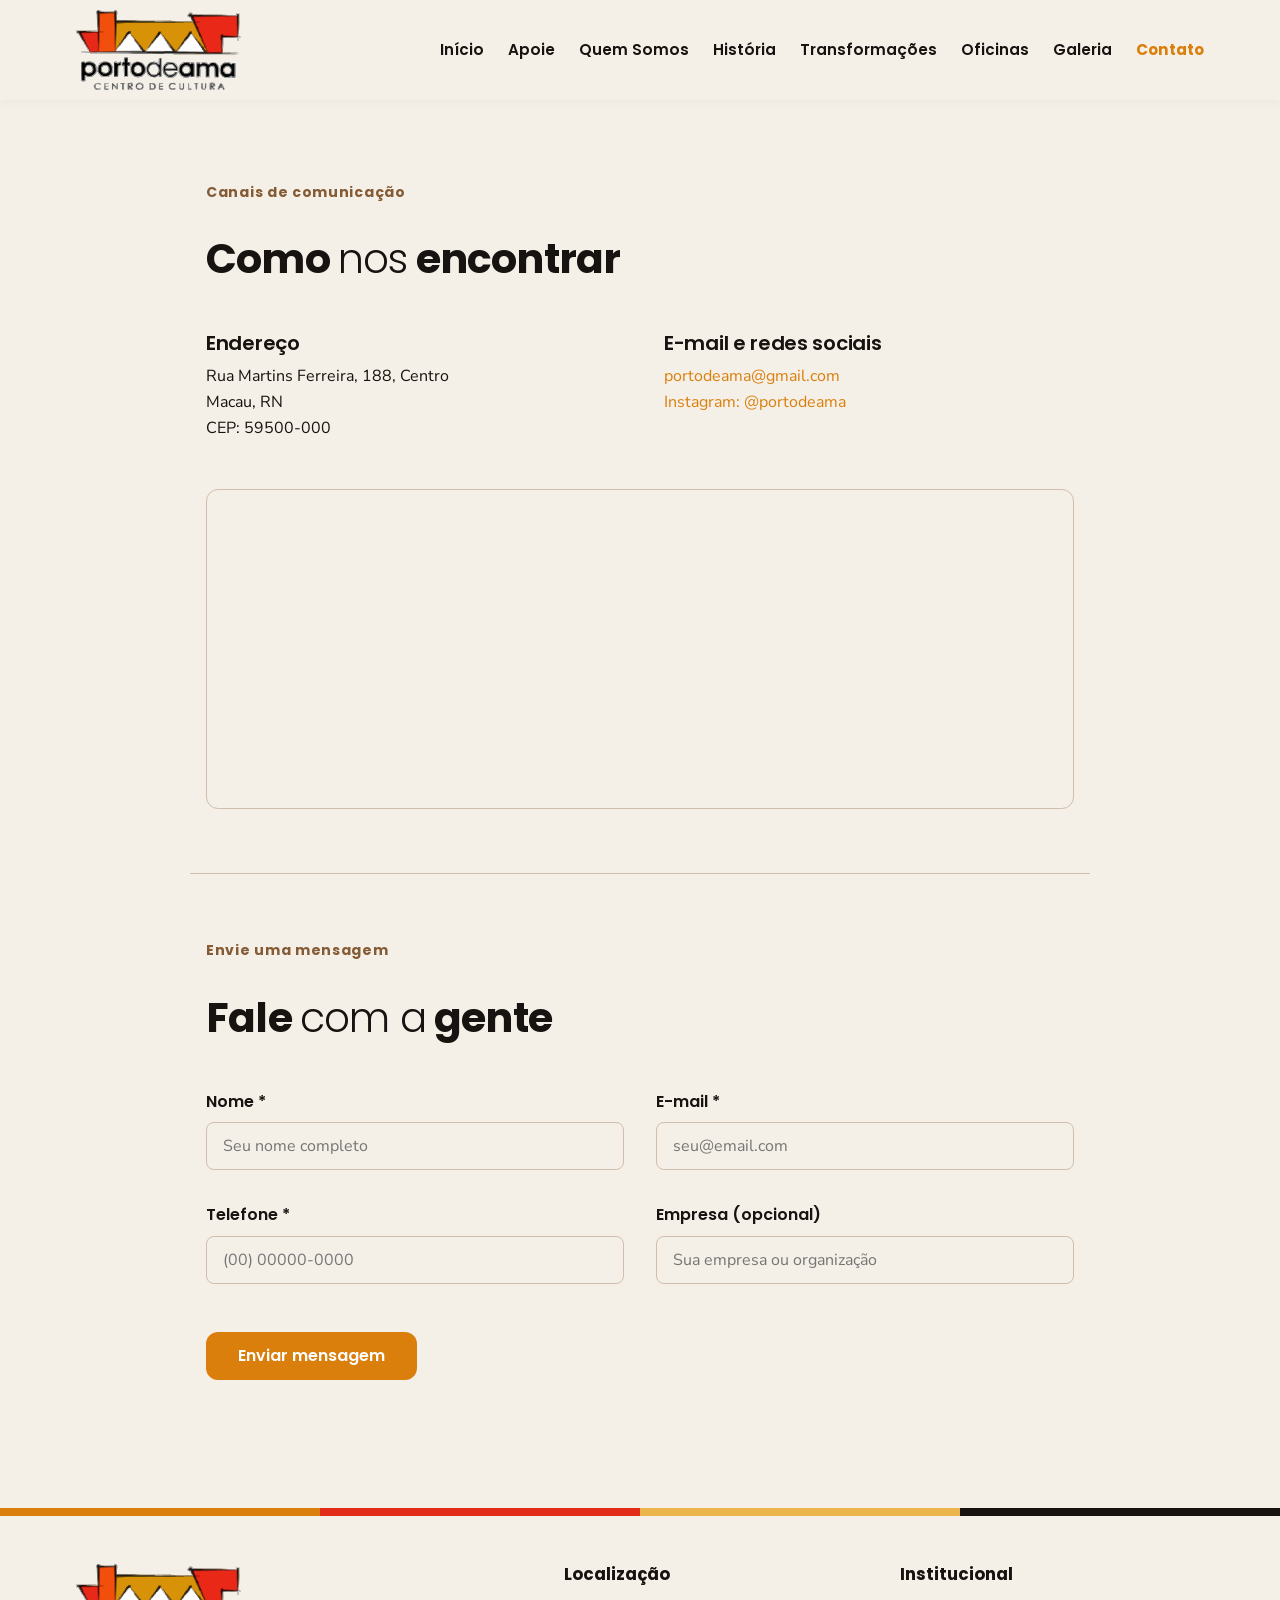
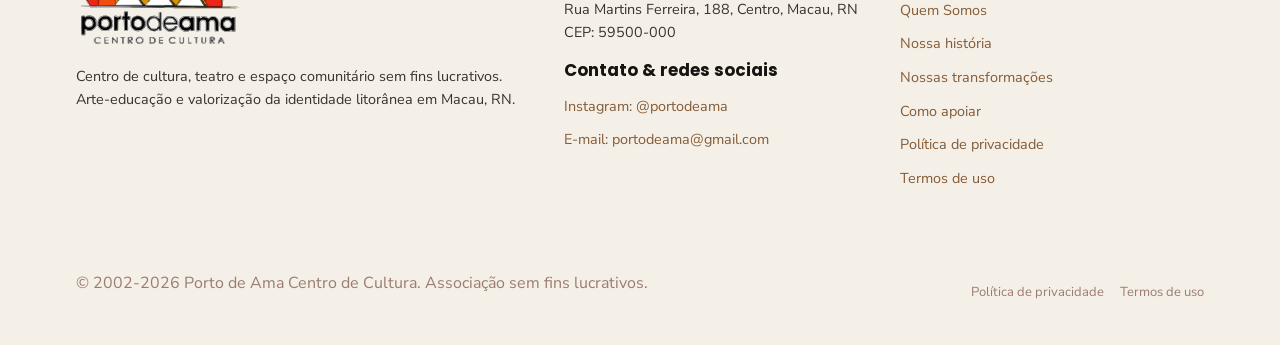
==== contato.html @ 48160ca3 "Auditoria e preparo para Vercel" ====
<!DOCTYPE html>
<html lang="pt-BR">
<head>
  <meta charset="UTF-8">
  <meta name="viewport" content="width=device-width, initial-scale=1.0">
  <meta name="description" content="Entre em contato com o Porto de Ama Centro de Cultura.">
  <title>Contato - Porto de Ama Centro de Cultura</title>
  <link rel="stylesheet" href="./design-tokens.css">
  <link rel="stylesheet" href="./style.css">
  <style>
    .form-grid {
      display: grid;
      grid-template-columns: 1fr;
      gap: var(--space-xl);
    }
    @media (min-width: 768px) {
      .form-grid {
        grid-template-columns: 1fr 1fr;
      }
    }
    .form-group {
      display: flex;
      flex-direction: column;
    }
    .form-label {
      font-family: 'Poppins', sans-serif;
      font-weight: 600;
      color: var(--tinta);
      margin-bottom: 0.5rem;
    }
    .form-input {
      font-family: 'Nunito Sans', sans-serif;
      font-size: 1rem;
      padding: 0.75rem 1rem;
      border: 1px solid var(--areia);
      border-radius: var(--radius-s, 8px);
      background-color: transparent;
      color: var(--tinta);
      outline: none;
      transition: border-color 0.2s;
    }
    .form-input:focus {
      border-color: var(--laranja);
    }
    .error-msg {
      color: #d32f2f;
      font-size: 0.875rem;
      margin-top: 0.25rem;
      display: none;
    }
    .form-input.is-invalid {
      border-color: #d32f2f;
    }
    .form-input.is-invalid + .error-msg {
      display: block;
    }
    .btn-primary {
      background-color: var(--laranja);
      color: #fff;
      font-family: 'Poppins', sans-serif;
      font-weight: 600;
      font-size: 1rem;
      padding: 1rem 2rem;
      border: none;
      border-radius: var(--radius-m, 12px);
      cursor: pointer;
      transition: opacity 0.2s;
      width: 100%;
    }
    @media (min-width: 768px) {
      .btn-primary {
        width: auto;
      }
    }
    .btn-primary:hover {
      opacity: 0.9;
    }
  </style>
</head>
<body>

  <!-- ========================================================================
       NAVEGACAO SUPERIOR
       ======================================================================== -->
  <header class="site-header" id="site-header">
    <div class="container header-container">
      
      <a href="./index.html" class="brand-logo" aria-label="Porto de Ama Centro de Cultura, página inicial">
        <img src="./assets/images/LogoPortoDeAma.svg" alt="Porto de Ama Centro de Cultura" class="brand-logo-img" id="header-logo-img">
      </a>

      <button class="nav-toggle" id="nav-toggle" aria-label="Abrir menu de navegação" aria-expanded="false" aria-controls="nav-menu">
        <span class="nav-toggle-bar"></span>
        <span class="nav-toggle-bar"></span>
        <span class="nav-toggle-bar"></span>
      </button>

      <nav aria-label="Menu principal">
        <ul class="nav-menu" id="nav-menu">
          <li><a href="./index.html" class="nav-link">Início</a></li>
          <li><a href="./index.html#apoie" class="nav-link">Apoie</a></li>
          <li><a href="./quem-somos.html" class="nav-link">Quem Somos</a></li>
          <li><a href="./historia.html" class="nav-link">História</a></li>
          <li><a href="./transformacoes.html" class="nav-link">Transformações</a></li>
          <li><a href="./oficinas.html" class="nav-link">Oficinas</a></li>
          <li><a href="./galeria.html" class="nav-link">Galeria</a></li>
          <li><a href="./contato.html" class="nav-link nav-link-highlight">Contato</a></li>
        </ul>
      </nav>

    </div>
  </header>

  <main id="conteudo-principal">

    <!-- ======================================================================
         INFORMAÇÕES DE CONTATO
         ====================================================================== -->
    <section class="section" style="padding-top: 5rem; padding-bottom: 2rem;">
      <div class="container" style="max-width: 900px;">
        <span class="eyebrow">Canais de comunicação</span>
        <h1 class="hero-title" style="margin-top: 0; margin-bottom: var(--space-2xl);">
          <span class="title-bold">Como</span> <span class="title-light">nos</span> <span class="title-bold">encontrar</span>
        </h1>
        
        <div style="display: grid; grid-template-columns: repeat(auto-fit, minmax(280px, 1fr)); gap: var(--space-2xl); margin-bottom: var(--space-2xl);">
          <div>
            <h2 style="font-family: 'Poppins', sans-serif; font-size: 1.25rem; font-weight: 600; color: var(--tinta); margin: 0 0 0.5rem 0;">Endereço</h2>
            <p style="margin: 0; color: var(--tinta); line-height: 1.6;">Rua Martins Ferreira, 188, Centro<br>Macau, RN<br>CEP: 59500-000</p>
          </div>
          <div>
            <h2 style="font-family: 'Poppins', sans-serif; font-size: 1.25rem; font-weight: 600; color: var(--tinta); margin: 0 0 0.5rem 0;">E-mail e redes sociais</h2>
            <p style="margin: 0; color: var(--tinta); line-height: 1.6;">
              <a href="mailto:portodeama@gmail.com" style="color: var(--laranja); text-decoration: none;">portodeama@gmail.com</a><br>
              <a href="https://instagram.com/portodeama" target="_blank" rel="noopener noreferrer" style="color: var(--laranja); text-decoration: none;">Instagram: @portodeama</a>
            </p>
          </div>
        </div>

        <div style="border-radius: 12px; overflow: hidden; border: 1px solid var(--areia); height: 320px;">
          <iframe 
            src="https://maps.google.com/maps?q=Rua%20Martins%20Ferreira,%20188,%20Centro,%20Macau,%20RN&t=&z=16&ie=UTF8&iwloc=&output=embed" 
            title="Localização do Porto de Ama Centro de Cultura no mapa"
            width="100%" 
            height="100%" 
            style="border:0;" 
            allowfullscreen="" 
            loading="lazy" 
            referrerpolicy="no-referrer-when-downgrade">
          </iframe>
        </div>
      </div>
    </section>

    <!-- ======================================================================
         FORMULÁRIO DE CONTATO
         ====================================================================== -->
    <section class="section" style="padding-top: 2rem; padding-bottom: 5rem;">
      <div class="container" style="max-width: 900px; border-top: 1px solid var(--areia); padding-top: var(--space-3xl);">
        <span class="eyebrow">Envie uma mensagem</span>
        <h2 class="hero-title" style="margin-top: 0; margin-bottom: var(--space-2xl);">
          <span class="title-bold">Fale</span> <span class="title-light">com a</span> <span class="title-bold">gente</span>
        </h2>
        
        <form id="contact-form" class="form-grid" novalidate>
          
          <!-- Honeypot field (anti-spam) -->
          <div style="display: none;" aria-hidden="true">
            <label for="honeypot">Deixe este campo em branco</label>
            <input type="text" id="honeypot" name="honeypot" tabindex="-1" autocomplete="off">
          </div>

          <div class="form-group">
            <label for="nome" class="form-label">Nome *</label>
            <input type="text" id="nome" name="nome" class="form-input" placeholder="Seu nome completo" required>
            <div class="error-msg">Preencha seu nome.</div>
          </div>

          <div class="form-group">
            <label for="email" class="form-label">E-mail *</label>
            <input type="email" id="email" name="email" class="form-input" placeholder="seu@email.com" required>
            <div class="error-msg">Informe um e-mail válido.</div>
          </div>

          <div class="form-group">
            <label for="telefone" class="form-label">Telefone *</label>
            <input type="tel" id="telefone" name="telefone" class="form-input" placeholder="(00) 00000-0000" required>
            <div class="error-msg">Informe seu telefone.</div>
          </div>

          <div class="form-group">
            <label for="empresa" class="form-label">Empresa (opcional)</label>
            <input type="text" id="empresa" name="empresa" class="form-input" placeholder="Sua empresa ou organização">
          </div>

          <div style="grid-column: 1 / -1; margin-top: var(--space-md);">
            <button type="submit" class="btn-primary">Enviar mensagem</button>
            <div id="success-msg" style="display: none; color: var(--laranja); font-weight: 600; margin-top: 1rem; font-family: 'Nunito Sans', sans-serif;">
              Sua mensagem foi validada com sucesso! (Envio simulado).
            </div>
          </div>
        </form>

      </div>
    </section>

  </main>

  <!-- ========================================================================
       RODAPE (Footer)
       ======================================================================== -->
  <footer class="site-footer" style="margin-top: var(--space-4xl);">
    
    <div class="palette-strip" aria-hidden="true">
      <div class="strip-color-1"></div>
      <div class="strip-color-2"></div>
      <div class="strip-color-3"></div>
      <div class="strip-color-4"></div>
    </div>

    <div class="container">
      <div class="footer-grid">
        
        <div class="footer-col">
          <a href="./index.html" class="brand-logo" aria-label="Porto de Ama Centro de Cultura">
            <img src="./assets/images/LogoPortoDeAma.svg" alt="Porto de Ama Centro de Cultura" class="brand-logo-img brand-logo-footer">
          </a>
          <p style="margin-top: 0.75rem;">
            Centro de cultura, teatro e espaço comunitário sem fins lucrativos. Arte-educação e valorização da identidade litorânea em Macau, RN.
          </p>
        </div>

        <div class="footer-col">
          <h3>Localização</h3>
          <address class="footer-address">
            <p>
              Rua Martins Ferreira, 188, Centro, Macau, RN<br>
              CEP: 59500-000
            </p>
          </address>
          <div style="margin-top: 1rem;">
            <h3>Contato & redes sociais</h3>
            <ul class="footer-nav-list">
              <li><a href="https://instagram.com/portodeama" target="_blank" rel="noopener noreferrer">Instagram: @portodeama</a></li>
              <li><a href="mailto:portodeama@gmail.com">E-mail: portodeama@gmail.com</a></li>
            </ul>
          </div>
        </div>

        <div class="footer-col">
          <h3>Institucional</h3>
          <ul class="footer-nav-list">
            <li><a href="./quem-somos.html">Quem Somos</a></li>
            <li><a href="./historia.html">Nossa história</a></li>
            <li><a href="./transformacoes.html">Nossas transformações</a></li>
            <li><a href="./apoie.html">Como apoiar</a></li>
            <li><a href="./politica-de-privacidade.html">Política de privacidade</a></li>
            <li><a href="./termos-de-uso.html">Termos de uso</a></li>
          </ul>
        </div>

      </div>

      <div class="footer-bottom">
        <p>
          &copy; 2002-2026 Porto de Ama Centro de Cultura. Associação sem fins lucrativos.
        </p>
        <div class="footer-legal-links">
          <a href="./politica-de-privacidade.html">Política de privacidade</a>
          <a href="./termos-de-uso.html">Termos de uso</a>
        </div>
      </div>
    </div>
  </footer>

  <script src="./main.js" defer></script>
  
  <!-- Script de Validação do Formulário -->
  <script>
    document.addEventListener('DOMContentLoaded', () => {
      const form = document.getElementById('contact-form');
      if (!form) return;

      form.addEventListener('submit', function(e) {
        e.preventDefault(); 

        let isValid = true;
        
        // Anti-spam Honeypot Check
        const honeypot = document.getElementById('honeypot');
        if (honeypot && honeypot.value !== '') {
          return; // Ignore silently
        }

        // Validação Nome
        const nomeInput = document.getElementById('nome');
        if (!nomeInput.value.trim()) {
          nomeInput.classList.add('is-invalid');
          isValid = false;
        } else {
          nomeInput.classList.remove('is-invalid');
        }

        // Validação E-mail 
        const emailInput = document.getElementById('email');
        const emailRegex = /^[^\s@]+@[^\s@]+\.[^\s@]+$/;
        if (!emailRegex.test(emailInput.value.trim())) {
          emailInput.classList.add('is-invalid');
          isValid = false;
        } else {
          emailInput.classList.remove('is-invalid');
        }

        // Validação Telefone
        const telefoneInput = document.getElementById('telefone');
        if (!telefoneInput.value.trim()) {
          telefoneInput.classList.add('is-invalid');
          isValid = false;
        } else {
          telefoneInput.classList.remove('is-invalid');
        }

        // Sucesso simulado
        const successMsg = document.getElementById('success-msg');
        if (isValid) {
          successMsg.style.display = 'block';
          // Limpa o formulário simulando o envio
          form.reset();
          setTimeout(() => {
            successMsg.style.display = 'none';
          }, 5000);
        } else {
          successMsg.style.display = 'none';
        }
      });

      // Remove estado de erro enquanto digita
      const inputs = document.querySelectorAll('.form-input');
      inputs.forEach(input => {
        input.addEventListener('input', () => {
          input.classList.remove('is-invalid');
        });
      });
    });
  </script>
</body>
</html>
---- design-tokens.css ----
/* ==========================================================================
   PORTO DE AMA CENTRO DE CULTURA, MACAU, RN
   DESIGN SYSTEM E DESIGN TOKENS (design-tokens.css)
   
   Contexto:
   Teatro e centro cultural sem fins lucrativos localizado em Macau, RN.
   O nome vem da origem indigena e historica da cidade: Macau deriva de
   "Amangao", que significa Porto de Ama, a deusa protetora dos navegadores.
   A identidade visual conecta as raizes do sal marinho, cristalizadores,
   sol, terra, ventos e lagoas litoraneas.
   ========================================================================== */

/* --------------------------------------------------------------------------
   1. IMPORTACAO DE FONTES (Google Fonts)
   Poppins: 300 (light), 400 (regular), 700 (bold)
   Nunito Sans: 400 (regular), 600 (semi-bold)
   -------------------------------------------------------------------------- */
@import url('https://fonts.googleapis.com/css2?family=Nunito+Sans:ital,opsz,wght@0,6..12,400;0,6..12,600;1,6..12,400;1,6..12,600&family=Poppins:wght@300;400;700&display=swap');

/* --------------------------------------------------------------------------
   2. DESIGN TOKENS (:root)
   -------------------------------------------------------------------------- */
:root {
  /* --- PALETA PRIMARIA ---
     Extraida da logo oficial. Cores de assinatura da instituicao,
     utilizadas com destaque e presenca. */
  --laranja: #DA7F0C;
  --vermelho: #E32B1A;
  --dourado: #ECB44C;
  --tinta: #171310;

  /* --- APOIO TERRA E SAL ---
     Extraida de fotos de salinas e cristalizadores de Macau.
     Utilizada prioritariamente em fundos, containers e superficies. */
  --terracota: #855B35;
  --rosa-salino: #9C7C70;
  --areia: #D2BEAC;
  --sal-branco: #F4EFE7;

  /* --- APOIO AGUA E CEU ---
     Extraida do cata-vento historico e das lagoas costeiras.
     Uso restrito a acentos pontuais (icones, detalhes no rodape, badges).
     Nunca deve ser utilizada em blocos grandes nem competir com o laranja. */
  --turquesa: #49B7D6;
  --azul-cata-vento: #06254B;
  --ceu: #8FBBE9;

  /* --- VARIAVEIS SEMANTICAS DE APLICACAO --- */
  --bg-body: var(--sal-branco);
  --bg-surface: var(--sal-branco);
  --bg-surface-alt: var(--areia);
  --text-main: var(--tinta);
  --text-muted: var(--rosa-salino);
  --border-subtle: var(--areia);
  --brand-cta: var(--laranja);
  --brand-cta-hover: var(--vermelho);
  --link-color: var(--terracota);
  --alert-color: var(--vermelho);

  /* --- TIPOGRAFIA --- */
  --font-heading: 'Poppins', sans-serif;
  --font-body: 'Nunito Sans', sans-serif;

  --fw-light: 300;
  --fw-regular: 400;
  --fw-semibold: 600;
  --fw-bold: 700;

  /* Escala tipografica mobile-first */
  --fs-h1: 2rem;       /* 32px no mobile */
  --fs-h2: 1.625rem;   /* 26px no mobile */
  --fs-h3: 1.375rem;   /* 22px no mobile */
  --fs-h4: 1.125rem;   /* 18px no mobile */
  --fs-body: 1rem;      /* 16px */
  --fs-small: 0.875rem; /* 14px */

  --lh-tight: 1.2;
  --lh-heading: 1.3;
  --lh-body: 1.6;

  /* --- ESPACAMENTO E ESTRUTURA --- */
  --space-2xs: 0.25rem;  /* 4px */
  --space-xs: 0.5rem;    /* 8px */
  --space-sm: 0.75rem;   /* 12px */
  --space-md: 1rem;      /* 16px */
  --space-lg: 1.5rem;    /* 24px */
  --space-xl: 2rem;      /* 32px */
  --space-2xl: 3rem;     /* 48px */
  --space-3xl: 4rem;     /* 64px */

  /* --- BORDAS E RAIOS --- */
  --radius-sm: 4px;
  --radius-button: 6px;  /* Padrao para botoes */
  --radius-card: 8px;    /* Padrao para cards */
  --border-width: 1px;

  /* --- TRANSIÇÕES --- */
  --transition-fast: 0.15s ease;
  --transition-normal: 0.25s ease;
}

/* Escala tipografica para telas medias e grandes (desktops e tablets) */
@media (min-width: 768px) {
  :root {
    --fs-h1: 2.75rem;  /* 44px */
    --fs-h2: 2.125rem; /* 34px */
    --fs-h3: 1.625rem; /* 26px */
    --fs-h4: 1.25rem;  /* 20px */
  }
}

/* --------------------------------------------------------------------------
   3. RESET BASICO E BOX-SIZING
   -------------------------------------------------------------------------- */
*,
*::before,
*::after {
  box-sizing: border-box;
  margin: 0;
  padding: 0;
}

/* --------------------------------------------------------------------------
   4. ESTILOS BASE (Mobile-First)
   -------------------------------------------------------------------------- */
html {
  font-size: 100%;
  scroll-behavior: smooth;
}

body {
  background-color: var(--bg-body);
  color: var(--text-main);
  font-family: var(--font-body);
  font-weight: var(--fw-regular);
  font-size: var(--fs-body);
  line-height: var(--lh-body);
  -webkit-font-smoothing: antialiased;
  -moz-osx-font-smoothing: grayscale;
}

/* --------------------------------------------------------------------------
   5. TITULOS E CABECALHOS (Poppins com pesos variaveis)
   Regra de identidade da marca:
   Palavras-chave recebem bold (700).
   Palavras conectivas (de, e, para, na, do) recebem light (300).
   -------------------------------------------------------------------------- */
h1, h2, h3, h4 {
  font-family: var(--font-heading);
  color: var(--text-main);
  line-height: var(--lh-heading);
  font-weight: var(--fw-bold);
  margin-bottom: var(--space-sm);
}

h1 {
  font-size: var(--fs-h1);
  letter-spacing: -0.02em;
}

h2 {
  font-size: var(--fs-h2);
  letter-spacing: -0.015em;
}

h3 {
  font-size: var(--fs-h3);
}

h4 {
  font-size: var(--fs-h4);
}

/* Utilitarios para a regra de peso variavel nos titulos */
.title-light,
.font-light,
h1 .light,
h2 .light,
h3 .light,
h4 .light {
  font-weight: var(--fw-light);
}

.title-bold,
.font-bold,
h1 .bold,
h2 .bold,
h3 .bold,
h4 .bold {
  font-weight: var(--fw-bold);
}

.title-regular,
.font-regular {
  font-weight: var(--fw-regular);
}

/* --------------------------------------------------------------------------
   6. CORPO DE TEXTO, PARAGRAFOS E LISTAS (Nunito Sans)
   -------------------------------------------------------------------------- */
p {
  margin-bottom: var(--space-md);
  font-size: var(--fs-body);
}

p:last-child {
  margin-bottom: 0;
}

strong, b {
  font-weight: var(--fw-semibold);
}

ul, ol {
  margin-bottom: var(--space-md);
  padding-left: var(--space-lg);
}

li {
  margin-bottom: var(--space-xs);
}

/* --------------------------------------------------------------------------
   7. LINKS NO CORPO DO TEXTO
   Cor terracota com sublinhado ativo apenas no estado de hover.
   -------------------------------------------------------------------------- */
a {
  color: var(--link-color);
  text-decoration: none;
  transition: color var(--transition-fast), text-decoration var(--transition-fast);
}

a:hover,
a:focus-visible {
  text-decoration: underline;
}

/* --------------------------------------------------------------------------
   8. BOTOES BASE E VARIANTES
   -------------------------------------------------------------------------- */
button,
.btn {
  display: inline-flex;
  align-items: center;
  justify-content: center;
  font-family: var(--font-heading);
  font-size: var(--fs-small);
  font-weight: var(--fw-bold);
  line-height: 1;
  padding: 0.75rem 1.375rem;
  border: 1px solid transparent;
  border-radius: var(--radius-button);
  cursor: pointer;
  text-decoration: none;
  text-align: center;
  transition: background-color var(--transition-normal), border-color var(--transition-normal), color var(--transition-normal);
}

/* Botao Primario:
   Fundo laranja, texto sal-branco, radius 6px, sem sombra.
   No hover, escurece suavemente para a cor vermelha. */
.btn-primary,
button:not([class*="btn-"]) {
  background-color: var(--brand-cta);
  color: var(--sal-branco);
  border-color: var(--brand-cta);
  box-shadow: none;
}

.btn-primary:hover,
.btn-primary:focus-visible,
button:not([class*="btn-"]):hover,
button:not([class*="btn-"]):focus-visible {
  background-color: var(--brand-cta-hover);
  border-color: var(--brand-cta-hover);
  color: var(--sal-branco);
  text-decoration: none;
}

/* Botao Secundario ou Outline:
   Borda 1px terracota, texto terracota, fundo transparente. */
.btn-secondary,
.btn-outline {
  background-color: transparent;
  color: var(--terracota);
  border: var(--border-width) solid var(--terracota);
  box-shadow: none;
}

.btn-secondary:hover,
.btn-secondary:focus-visible,
.btn-outline:hover,
.btn-outline:focus-visible {
  background-color: var(--terracota);
  color: var(--sal-branco);
  text-decoration: none;
}

/* --------------------------------------------------------------------------
   9. CARDS
   Fundo sal-branco, borda 1px areia, radius 8px, flat design sem sombra pesada.
   -------------------------------------------------------------------------- */
.card {
  background-color: var(--bg-surface);
  border: var(--border-width) solid var(--border-subtle);
  border-radius: var(--radius-card);
  padding: var(--space-lg);
  box-shadow: none;
}

/* --------------------------------------------------------------------------
   10. DIVISORES DE SECAO
   Linha de 1px com a cor areia.
   -------------------------------------------------------------------------- */
hr,
.divider,
.section-divider {
  border: none;
  border-top: var(--border-width) solid var(--border-subtle);
  margin: var(--space-xl) 0;
  width: 100%;
}

/* --------------------------------------------------------------------------
   11. ELEMENTOS DE ACENTO PONTUAL (Agua e Ceu)
   Importante: aplicados exclusivamente em detalhes reduzidos como icones,
   pontos focais e detalhes de rodape, sem competir com a cor laranja.
   -------------------------------------------------------------------------- */
.accent-turquesa {
  color: var(--turquesa);
}

.accent-azul {
  color: var(--azul-cata-vento);
}

.accent-ceu {
  color: var(--ceu);
}
---- style.css ----
@import url('./design-tokens.css');

/* ==========================================================================
   ESTILOS GERAIS E LAYOUT DO SITE
   Porto de Ama Centro de Cultura
   Regra: Sem travessoes no texto, sentence case nos titulos, mobile-first.
   ========================================================================== */

/* --------------------------------------------------------------------------
   UTILITARIOS E COMPONENTES GLOBAIS
   -------------------------------------------------------------------------- */
.container {
  width: 100%;
  max-width: 1160px;
  margin-left: auto;
  margin-right: auto;
  padding-left: var(--space-md);
  padding-right: var(--space-md);
}

.section {
  padding-top: var(--space-2xl);
  padding-bottom: var(--space-2xl);
}

.section-alt {
  background-color: var(--areia);
}

.eyebrow {
  display: inline-block;
  font-family: var(--font-heading);
  font-size: var(--fs-small);
  font-weight: var(--fw-bold);
  color: var(--terracota);
  letter-spacing: 0.05em;
  margin-bottom: var(--space-xl);
}

/* Indicadores visuais para itens pendentes */
.pending-tag {
  display: inline-flex;
  align-items: center;
  background-color: var(--areia);
  color: var(--tinta);
  padding: 0.2rem 0.55rem;
  border-radius: var(--radius-sm);
  font-size: 0.8125rem;
  font-weight: var(--fw-semibold);
  font-family: var(--font-body);
  border: 1px dashed var(--terracota);
}

.pending-box {
  display: block;
  background-color: var(--areia);
  color: var(--tinta);
  padding: var(--space-sm) var(--space-md);
  border-radius: var(--radius-sm);
  font-size: 0.875rem;
  font-weight: var(--fw-semibold);
  border: 1px dashed var(--terracota);
  margin-top: var(--space-md);
}

.pending-card {
  background-color: var(--sal-branco);
  border: 2px dashed var(--areia);
  border-radius: var(--radius-card);
  padding: var(--space-xl);
  text-align: center;
  color: var(--terracota);
}

.pending-card strong {
  display: block;
  font-size: 1.05rem;
  color: var(--tinta);
  margin-bottom: var(--space-xs);
}

.pending-card p {
  color: var(--rosa-salino);
  font-size: var(--fs-small);
  margin-bottom: 0;
}

/* --------------------------------------------------------------------------
   ANIMACAO DE ABERTURA (Intro Overlay)
   -------------------------------------------------------------------------- */
body.is-intro-active {
  overflow: hidden;
}

.intro-overlay {
  position: fixed;
  top: 0;
  left: 0;
  width: 100vw;
  height: 100vh;
  z-index: 9999;
  background-color: var(--sal-branco);
  display: flex;
  align-items: center;
  justify-content: center;
  transition: background-color 0.6s cubic-bezier(0.2, 0.9, 0.3, 1), opacity 0.6s ease;
  will-change: background-color, opacity;
}

.intro-overlay.is-completing {
  background-color: transparent;
  pointer-events: none;
}

.intro-media-box {
  position: relative;
  width: 100%;
  max-width: 900px;
  height: 500px;
  display: flex;
  align-items: center;
  justify-content: center;
}

.intro-video {
  width: 100%;
  height: 100%;
  object-fit: contain;
  display: block;
  mix-blend-mode: multiply; /* Faz o branco do vídeo ficar transparente, casando perfeitamente com o fundo sal-branco */
  transition: opacity 0.3s ease;
}

.intro-moving-logo {
  position: absolute;
  top: 50%;
  left: 50%;
  transform: translate(-50%, -50%);
  transform-origin: center center;
  height: 180px;
  width: auto;
  max-width: 380px;
  object-fit: contain;
  opacity: 0;
  pointer-events: none;
  transition: transform 0.72s cubic-bezier(0.16, 1, 0.3, 1), opacity 0.3s ease;
}

.intro-skip-btn {
  position: absolute;
  bottom: var(--space-xl);
  right: var(--space-xl);
  background-color: rgba(244, 239, 231, 0.92);
  color: var(--terracota);
  border: 1px solid var(--areia);
  font-family: var(--font-heading);
  font-size: 0.8125rem;
  font-weight: var(--fw-semibold);
  padding: 0.5rem 1.1rem;
  border-radius: 20px;
  cursor: pointer;
  transition: background-color var(--transition-fast), color var(--transition-fast), border-color var(--transition-fast);
  z-index: 10;
}

.intro-skip-btn:hover {
  background-color: var(--sal-branco);
  color: var(--laranja);
  border-color: var(--laranja);
}

.header-logo-hidden {
  opacity: 0 !important;
}

@media (max-width: 767px) {
  .intro-media-box {
    max-width: 95vw;
    height: 320px;
  }

  .intro-moving-logo {
    height: 110px;
    max-width: 240px;
  }

  .intro-skip-btn {
    bottom: var(--space-md);
    right: var(--space-md);
    font-size: 0.75rem;
    padding: 0.4rem 0.8rem;
  }
}

/* --------------------------------------------------------------------------
   CABECALHO E NAVEGACAO (Sticky)
   -------------------------------------------------------------------------- */
.site-header {
  position: sticky;
  top: 0;
  z-index: 100;
  background-color: var(--sal-branco);
  box-shadow: 0 2px 10px rgba(23, 19, 16, 0.04);
}

.header-container {
  display: flex;
  align-items: center;
  justify-content: space-between;
  min-height: 5.5rem;
  padding-top: 0.6rem;
  padding-bottom: 0.6rem;
}

/* Wordmark Logo e Imagem da Marca */
.brand-logo {
  display: inline-flex;
  align-items: center;
  text-decoration: none;
  color: var(--tinta);
  font-family: var(--font-heading);
  font-size: 1.45rem;
  line-height: 1.1;
  letter-spacing: -0.02em;
  transition: opacity var(--transition-fast);
}

.brand-logo:hover {
  text-decoration: none;
  opacity: 0.85;
}

.brand-logo-img {
  height: 66px;
  width: auto;
  max-width: 260px;
  object-fit: contain;
  display: block;
  transition: transform var(--transition-fast);
}

.brand-logo-footer {
  height: 88px;
  width: auto;
  max-width: 320px;
}

.brand-logo .word-bold {
  font-weight: var(--fw-bold);
  color: var(--laranja);
}

.brand-logo .word-light {
  font-weight: var(--fw-light);
  color: var(--tinta);
  font-size: 1.25rem;
  padding: 0 0.15rem;
}

/* Menu de navegacao */
.nav-toggle {
  display: flex;
  flex-direction: column;
  justify-content: space-around;
  width: 2.25rem;
  height: 2.25rem;
  background-color: transparent !important;
  -webkit-appearance: none;
  appearance: none;
  border: none;
  cursor: pointer;
  padding: 0.25rem;
  border-radius: var(--radius-sm);
}

.nav-toggle:focus-visible {
  outline: 2px solid var(--laranja);
}

.nav-toggle-bar {
  width: 100%;
  height: 2px;
  background-color: var(--tinta);
  transition: transform var(--transition-fast), opacity var(--transition-fast);
}

.nav-toggle[aria-expanded="true"] .nav-toggle-bar:nth-child(1) {
  transform: translateY(9px) rotate(45deg);
}
.nav-toggle[aria-expanded="true"] .nav-toggle-bar:nth-child(2) {
  opacity: 0;
}
.nav-toggle[aria-expanded="true"] .nav-toggle-bar:nth-child(3) {
  transform: translateY(-9px) rotate(-45deg);
}

.nav-menu {
  display: none;
  list-style: none;
  padding: 0;
  margin: 0;
}

/* Menu Mobile Aberto */
.nav-menu.is-active {
  display: flex;
  flex-direction: column;
  position: absolute;
  top: 100%;
  left: 0;
  right: 0;
  background-color: var(--sal-branco);
  border-bottom: var(--border-width) solid var(--areia);
  padding: var(--space-md) var(--space-lg);
  box-shadow: 0 10px 20px rgba(23, 19, 16, 0.08);
}

.nav-menu li {
  margin: 0;
  border-bottom: 1px solid rgba(210, 190, 172, 0.3);
}

.nav-menu li:last-child {
  border-bottom: none;
}

.nav-link {
  display: block;
  padding: 0.75rem 0;
  font-family: var(--font-heading);
  font-weight: var(--fw-semibold);
  font-size: 0.95rem;
  color: var(--tinta);
  text-decoration: none;
  transition: color var(--transition-fast);
}

.nav-link:hover,
.nav-link:focus-visible {
  color: var(--terracota);
  text-decoration: none;
}

/* Destaque no item Apoie */
.nav-link-highlight {
  color: var(--laranja) !important;
  font-weight: var(--fw-bold);
}

.nav-link-highlight:hover,
.nav-link-highlight:focus-visible {
  color: var(--vermelho) !important;
}

/* --------------------------------------------------------------------------
   SECAO 1: HERO
   -------------------------------------------------------------------------- */
.hero-section {
  position: relative;
  background-color: var(--sal-branco);
  z-index: 50; /* Permite que o canvas sangre por cima da próxima seção */
}

.hero-sticky-container {
  position: relative;
  display: flex;
  align-items: center;
  /* Altura fluida no mobile para evitar cortes */
  padding-top: 5rem;
  padding-bottom: var(--space-2xl);
}

.hero-grid {
  display: flex;
  flex-direction: column;
  align-items: center;
  gap: var(--space-xl);
  width: 100%;
}

.hero-content {
  position: relative;
  z-index: 10;
  width: 100%;
  max-width: 720px;
}

.hero-title {
  margin-top: 0;
  font-size: clamp(2rem, 3.2vw, 3.05rem);
  line-height: 1.15;
  letter-spacing: -0.02em;
  margin-bottom: var(--space-2xl);
  color: var(--tinta);
}

.hero-text {
  margin-top: 0;
  font-size: 1.125rem;
  line-height: var(--lh-body);
  color: var(--tinta);
  opacity: 0.92;
  margin-bottom: var(--space-2xl);
  max-width: 580px;
}

.hero-cta-group {
  display: flex;
  flex-wrap: wrap;
  align-items: center;
  gap: var(--space-md);
}

/* Canvas de animação na coluna direita do hero */
.hero-canvas-wrapper {
  width: 100%;
  height: 100%;
  display: flex;
  align-items: center;
  justify-content: center;
  position: relative;
  min-height: 460px;
  overflow: visible;
}

#hero-animation-canvas {
  position: absolute;
  top: -30vh;
  left: -25vw;
  width: 150vw;
  height: calc(100% + 60vh);
  display: block;
  pointer-events: none;
  background-color: transparent !important;
}

@media (max-width: 767px) {
  .hero-container {
    padding-right: 0;
  }

  .hero-grid {
    display: flex;
    flex-direction: column;
    gap: var(--space-lg);
  }

  .hero-content {
    padding-right: var(--space-md);
  }
}

.history-image {
  width: 100%;
  height: auto;
  border-radius: var(--radius-card);
  object-fit: cover;
  box-shadow: 0 4px 20px rgba(0, 0, 0, 0.08); /* Sombra suave para destacar a foto */
  max-height: 400px; /* Limita a altura em telas grandes para não desbalancear o texto */
}

.history-image-slider {
  position: relative;
  width: 100%;
  aspect-ratio: 4 / 3;
  border-radius: var(--radius-card);
  box-shadow: 0 4px 20px rgba(0, 0, 0, 0.08);
  overflow: hidden;
  max-height: 400px;
}

.history-image-slider img {
  position: absolute;
  top: 0;
  left: 0;
  width: 100%;
  height: 100%;
  object-fit: cover;
}

.history-image-slider .slide-2 {
  opacity: 0;
  animation: fadePulse 10s infinite ease-in-out;
}

@keyframes fadePulse {
  0%, 40% { opacity: 0; }
  50%, 90% { opacity: 1; }
  100% { opacity: 0; }
}

/* --------------------------------------------------------------------------
   SECAO 2: BANNER DE DOACAO (Prioridade 1)
   -------------------------------------------------------------------------- */
.donation-banner-section {
  padding-top: var(--space-lg);
  padding-bottom: var(--space-lg);
  background-color: var(--sal-branco);
}

.donation-card {
  background-color: var(--sal-branco);
  border: 2px solid var(--laranja);
  border-radius: var(--radius-card);
  padding: var(--space-lg);
  position: relative;
  box-shadow: 0 4px 16px rgba(218, 127, 12, 0.08);
}

.donation-badge {
  display: inline-block;
  background-color: var(--laranja);
  color: var(--sal-branco);
  font-family: var(--font-heading);
  font-size: 0.75rem;
  font-weight: var(--fw-bold);
  text-transform: uppercase;
  letter-spacing: 0.06em;
  padding: 0.25rem 0.65rem;
  border-radius: var(--radius-sm);
  margin-bottom: var(--space-sm);
}

.donation-grid {
  display: flex;
  flex-direction: column;
  gap: var(--space-md);
}

.donation-text-block h2 {
  font-size: var(--fs-h3);
  margin-bottom: var(--space-xs);
}

.donation-text-block p {
  color: var(--tinta);
  font-size: 1rem;
  margin-bottom: 0;
  max-width: 720px;
}

.donation-action {
  align-self: flex-start;
}

/* --------------------------------------------------------------------------
   SECAO 2.5: IMPACTO (Números Grandes)
   -------------------------------------------------------------------------- */
.impact-section {
  padding-top: var(--space-2xl);
  padding-bottom: var(--space-2xl);
}

.impact-grid {
  display: grid;
  grid-template-columns: repeat(3, 1fr);
  gap: var(--space-lg);
  text-align: center;
}

@media (max-width: 576px) {
  .impact-grid {
    grid-template-columns: 1fr;
    gap: var(--space-xl);
  }
}

.impact-item {
  display: flex;
  flex-direction: column;
  align-items: center;
  justify-content: flex-start; /* Alinha os itens pelo topo, mantendo os números na mesma linha */
}

.impact-number {
  font-family: var(--font-heading);
  font-size: clamp(3rem, 6vw, 4.5rem); /* Reduzido o tamanho da fonte */
  font-weight: var(--fw-bold);
  color: var(--laranja);
  line-height: 1;
  margin-bottom: var(--space-sm);
  display: flex;
  align-items: center;
}

.impact-label {
  font-family: var(--font-body);
  font-size: var(--fs-h4);
  color: var(--tinta);
  margin: 0;
  max-width: 250px;
}

/* --------------------------------------------------------------------------
   SECAO 3: NUMEROS E SELOS
   -------------------------------------------------------------------------- */
.stats-section {
  background-color: var(--sal-branco);
}

.stats-header {
  text-align: center;
  max-width: 640px;
  margin: 0 auto var(--space-xl) auto;
}

.stats-grid {
  display: grid;
  grid-template-columns: 1fr;
  gap: var(--space-md);
}

.stat-card {
  background-color: var(--sal-branco);
  border: var(--border-width) solid var(--areia);
  border-radius: var(--radius-card);
  padding: var(--space-lg);
  display: flex;
  flex-direction: column;
  justify-content: flex-start;
  transition: transform var(--transition-fast), border-color var(--transition-fast);
}

.seal-card-horizontal {
  flex-direction: row;
  align-items: center;
  gap: var(--space-md);
}

.seal-card-horizontal .seal-badge {
  margin-bottom: 0; /* Remove a margem bottom para o alinhamento horizontal */
  flex-shrink: 0;
}

.seal-card-horizontal .seal-card-content {
  display: flex;
  flex-direction: column;
}

.stat-card:hover {
  border-color: var(--terracota);
  transform: translateY(-2px);
}

.stat-figure {
  font-family: var(--font-heading);
  font-size: 2.25rem;
  font-weight: var(--fw-bold);
  color: var(--laranja);
  line-height: 1.1;
  margin-bottom: var(--space-xs);
}

.stat-label {
  font-family: var(--font-heading);
  font-size: 1.05rem;
  font-weight: var(--fw-bold);
  color: var(--tinta);
  margin-bottom: var(--space-xs);
}

.stat-desc {
  font-size: 0.9rem;
  color: var(--rosa-salino);
  margin-bottom: 0;
}

.seal-badge {
  display: inline-flex;
  align-items: center;
  gap: 0.5rem;
  color: var(--terracota);
  margin-bottom: var(--space-sm);
}

.seal-badge svg {
  width: 1.75rem;
  height: 1.75rem;
  fill: currentColor;
}

.seal-img-wrapper {
  width: 5.5rem;
  height: 5.5rem;
  background-color: transparent; /* Fundo removido a pedido */
  border-radius: var(--radius-sm);
  display: flex;
  align-items: center;
  justify-content: center;
  padding: 0;
}

.seal-icon-img {
  max-width: 100%;
  max-height: 100%;
  object-fit: contain;
}

/* --------------------------------------------------------------------------
   SECAO 4: BLOCO DE HISTORIA
   -------------------------------------------------------------------------- */
.history-section {
  background-color: var(--sal-branco);
}

.history-grid {
  display: flex;
  flex-direction: column;
  gap: var(--space-xl);
}

.history-content h2 {
  font-size: var(--fs-h2);
  margin-bottom: var(--space-md);
}

.history-content p {
  font-size: 1.05rem;
  line-height: var(--lh-body);
  margin-bottom: var(--space-lg);
}


.btn-link-action {
  display: inline-flex;
  align-items: center;
  gap: 0.5rem;
  color: var(--terracota);
  font-family: var(--font-heading);
  font-weight: var(--fw-bold);
  font-size: 0.95rem;
  text-decoration: none;
  transition: color var(--transition-fast), transform var(--transition-fast);
}

.btn-link-action:hover,
.btn-link-action:focus-visible {
  color: var(--laranja);
  text-decoration: underline;
  transform: translateX(4px);
}

/* --------------------------------------------------------------------------
   SECAO 5: BLOCO DE OFICINAS
   -------------------------------------------------------------------------- */
.workshops-section {
  background-color: var(--sal-branco);
  /* border-top: var(--border-width) solid var(--areia); removido a pedido */
  position: relative;
  z-index: 10;
  margin-top: -60px;
  padding-top: 120px;
}

.workshops-grid {
  background-color: var(--sal-branco);
  border-radius: var(--radius-card);
  display: grid;
  grid-template-columns: 1fr;
  overflow: visible; /* Alterado para visible para os triângulos vazarem */
  position: relative; /* Cria stacking context para o z-index negativo dos triângulos */
  z-index: 1;
}

/* Criar a borda usando pseudo-elemento para que ela fique POR CIMA de todos os filhos */
.workshops-grid::after {
  content: '';
  position: absolute;
  top: 0;
  left: 0;
  width: 100%;
  height: 100%;
  border: 6px solid var(--areia);
  border-radius: var(--radius-card);
  pointer-events: none; /* Para não bloquear cliques no conteúdo */
  z-index: 50; /* Z-index alto para cobrir as abas que tentarem vazar pela frente */
  transition: border-color 0.3s ease;
  box-sizing: border-box;
}

/* Lógica dinâmica de cores da borda da seção inteira baseada no slide ativo */
.workshops-grid:has(.slide-bg-laranja.active)::after { border-color: var(--laranja); }
.workshops-grid:has(.slide-bg-dourado.active)::after { border-color: var(--dourado); }
.workshops-grid:has(.slide-bg-vermelho.active)::after { border-color: var(--vermelho); }

@media (min-width: 992px) {
  .workshops-grid {
    grid-template-columns: 1fr 1fr;
  }
}

.workshops-text-col {
  padding: var(--space-xl);
  padding-bottom: 6rem; /* Espaço extra para os triângulos no mobile */
  display: flex;
  flex-direction: column;
  justify-content: center;
}

.workshops-gallery-col {
  display: flex;
  background-color: var(--areia); /* Fundo caso a imagem não cubra */
}

.gallery-stories {
  width: 100%;
  display: flex;
  flex-direction: column;
  position: relative;
  min-height: 400px; /* Altura mínima razoável para a galeria */
  /* overflow: hidden removido para permitir abas saindo pelo topo */
}

.gallery-tabs {
  display: flex;
  justify-content: center; /* Centralizado no mobile */
  gap: 0; /* Triângulos colados */
  padding: 0 var(--space-md);
  position: absolute;
  top: 0;
  left: 0;
  width: 100%;
  height: 80px; /* Acompanha a altura dos triângulos */
  transform: translateY(-98%); /* Sobe as abas para fora da imagem */
  z-index: 10; /* Voltei ao z-index normal, pois a borda ::after cobrirá a base */
  align-items: flex-end;
}

.gallery-tab {
  width: 140px; /* Triângulos maiores */
  height: 80px; /* Triângulos maiores */
  border: none;
  background: none;
  cursor: pointer;
  clip-path: polygon(50% 0%, 0% 100%, 100% 100%);
  transition: transform 0.3s ease;
  transform-origin: bottom center;
  padding: 0;
  margin: 0; /* Onde termina um, começa o outro */
}

.gallery-tab.active {
  transform: scale(1.12);
  z-index: 12;
  opacity: 1;
}

.tab-laranja { background-color: var(--laranja) !important; }
.tab-dourado { background-color: var(--dourado) !important; }
.tab-vermelho { background-color: var(--vermelho) !important; }

.gallery-images {
  position: absolute;
  top: 0;
  left: 0;
  width: 100%;
  height: 100%;
  overflow: hidden; /* Evita que as imagens vazem nos cantos arredondados do grid */
  border-radius: 0 0 var(--radius-card) var(--radius-card); /* Mobile: cantos arredondados embaixo */
}

@media (min-width: 992px) {
  .gallery-images {
    border-radius: 0 var(--radius-card) var(--radius-card) 0; /* Desktop: cantos arredondados à direita */
  }
}

.gallery-slide {
  position: absolute;
  top: 0;
  left: 0;
  width: 100%;
  height: 100%;
  opacity: 0;
  visibility: hidden;
  transition: opacity var(--transition-normal);
  display: flex;
  align-items: center;
  justify-content: center;
}

.gallery-slide.active {
  opacity: 1;
  visibility: visible;
  z-index: 1;
}

.gallery-slide img {
  width: 100%;
  height: 100%;
  object-fit: cover;
  box-sizing: border-box;
}

/* Bordas individuais removidas, pois a borda agora envolve a seção toda (.workshops-grid) */

/* Fundos dos placeholders com 90% de opacidade */
/* O usuário pediu melhor contraste. O branco (--sal-branco) costuma ser bom para cores fortes */
.bg-laranja { background-color: rgba(220, 107, 47, 0.9); }
.bg-vermelho { background-color: rgba(214, 48, 49, 0.9); }
.bg-dourado { background-color: rgba(225, 177, 44, 0.9); }
.bg-terracota { background-color: rgba(133, 91, 53, 0.9); }
.bg-turquesa { background-color: rgba(73, 183, 214, 0.9); }

.gallery-placeholder-text {
  color: var(--sal-branco);
  font-family: var(--font-heading);
  font-weight: var(--fw-bold);
  text-align: center;
  padding: var(--space-md);
  text-shadow: 0 1px 3px rgba(0,0,0,0.3);
}

.modalities-pills {
  display: flex;
  flex-wrap: wrap;
  gap: 0.5rem;
  margin-top: var(--space-md);
  margin-bottom: var(--space-lg);
}

.pill-tag {
  background-color: var(--areia);
  color: var(--tinta);
  font-family: var(--font-heading);
  font-size: 0.8125rem;
  font-weight: var(--fw-semibold);
  padding: 0.35rem 0.75rem;
  border-radius: 20px;
}

/* --------------------------------------------------------------------------
   SECAO 6: DEPOIMENTOS
   -------------------------------------------------------------------------- */
.testimonials-section {
  background-color: var(--sal-branco);
}

.testimonials-header {
  margin-bottom: var(--space-lg);
}

.testimonials-carousel {
  position: relative;
  width: 100%;
}

.carousel-track {
  display: grid;
  grid-template-columns: 1fr;
}

.testimonial-slide {
  grid-column: 1 / 2;
  grid-row: 1 / 2;
  opacity: 0;
  visibility: hidden;
  transition: opacity 0.4s ease, visibility 0.4s ease;
  pointer-events: none;
}

.testimonial-slide.active {
  opacity: 1;
  visibility: visible;
  pointer-events: auto;
  z-index: 2;
}

.carousel-indicators {
  display: flex;
  justify-content: center;
  gap: var(--space-sm);
  margin-top: var(--space-lg);
}

.carousel-dot {
  width: 12px;
  height: 12px;
  border-radius: 50%;
  background-color: var(--areia);
  border: none;
  cursor: pointer;
  transition: background-color var(--transition-fast), transform var(--transition-fast);
  padding: 0;
}

.carousel-dot:hover {
  background-color: var(--terracota);
}

.carousel-dot.active {
  background-color: var(--laranja);
  transform: scale(1.2);
}

.testimonial-hero {
  display: grid;
  grid-template-columns: 1fr;
  gap: var(--space-xl);
  background-color: var(--sal-branco);
  border: var(--border-width) solid var(--areia);
  border-radius: var(--radius-card);
  padding: var(--space-xl);
}

.testimonial-photo img {
  width: 100%;
  border-radius: var(--radius-card);
  object-fit: cover;
  aspect-ratio: 1 / 1;
}

.testimonial-content {
  position: relative;
  display: flex;
  flex-direction: column;
}

.quote-mark {
  font-family: var(--font-heading);
  font-size: 6rem;
  line-height: 1;
  color: var(--laranja);
  position: absolute;
  top: -2rem;
  left: -1rem;
  opacity: 0.15;
}

.pull-quote {
  font-family: var(--font-heading);
  font-size: var(--fs-h3);
  font-weight: 300; /* Light para elegância */
  color: var(--tinta);
  line-height: 1.4;
  margin: 0 0 var(--space-md) 0;
  position: relative;
  z-index: 1;
}

.testimonial-author {
  font-size: var(--fs-small);
  color: var(--terracota);
  font-weight: var(--fw-bold);
  margin-bottom: var(--space-lg);
}

.testimonial-link {
  align-self: flex-start;
}

/* --------------------------------------------------------------------------
   RODAPE (Footer)
   -------------------------------------------------------------------------- */
.site-footer {
  background-color: var(--sal-branco);
  padding-top: var(--space-2xl);
  padding-bottom: var(--space-xl);
}

/* Faixa de Cores da Identidade Visual */
.palette-strip {
  display: grid;
  grid-template-columns: repeat(4, 1fr);
  height: 8px;
  width: 100%;
}

.strip-color-1 { background-color: var(--laranja); }
.strip-color-2 { background-color: var(--vermelho); }
.strip-color-3 { background-color: var(--dourado); }
.strip-color-4 { background-color: var(--tinta); }

.footer-grid {
  display: grid;
  grid-template-columns: 1fr;
  gap: var(--space-xl);
  margin-top: var(--space-2xl);
  margin-bottom: var(--space-2xl);
}

.footer-col h3 {
  font-size: 1.05rem;
  margin-bottom: var(--space-sm);
  color: var(--tinta);
}

.footer-col p {
  font-size: 0.9rem;
  color: var(--tinta);
  opacity: 0.85;
}

.footer-address {
  font-style: normal;
  line-height: var(--lh-body);
}

.footer-nav-list {
  list-style: none;
  padding: 0;
  margin: 0;
}

.footer-nav-list li {
  margin-bottom: var(--space-xs);
}

.footer-nav-list a {
  font-size: 0.9rem;
  color: var(--terracota);
}

.footer-bottom {
  padding-top: var(--space-lg);
  display: flex;
  flex-direction: column;
  gap: var(--space-sm);
  font-size: 0.8125rem;
  color: var(--rosa-salino);
}

.footer-legal-links {
  display: flex;
  gap: var(--space-md);
  flex-wrap: wrap;
}

.footer-legal-links a {
  color: var(--rosa-salino);
  font-size: 0.8125rem;
}

.footer-legal-links a:hover {
  color: var(--terracota);
}

/* --------------------------------------------------------------------------
   MEDIA QUERIES (Responsividade e Desktop)
   -------------------------------------------------------------------------- */
@media (min-width: 768px) {
  .header-container {
    min-height: 6.25rem;
  }

  .brand-logo-img {
    height: 80px;
    max-width: 320px;
  }

  .nav-toggle {
    display: none;
  }

  .nav-menu {
    display: flex;
    align-items: center;
    gap: var(--space-lg);
  }

  .nav-menu.is-active {
    display: flex;
    position: static;
    flex-direction: row;
    padding: 0;
    box-shadow: none;
    border-bottom: none;
  }

  .nav-menu li {
    border-bottom: none;
  }

  .hero-sticky-container {
    position: relative;
    padding-top: var(--space-2xl);
    padding-bottom: var(--space-2xl);
    overflow: visible;
  }

  #hero-animation-canvas {
    top: -30vh;
    height: calc(100% + 60vh);
    left: -20vw;
    width: calc(100% + 20vw);
  }

  .hero-container {
    height: 100%;
    min-height: 80vh;
    max-width: 100%;
    width: 100%;
    margin-left: 0;
    margin-right: 0;
    padding-right: 0;
    padding-left: max(var(--space-md), calc((100vw - 1160px) / 2 + var(--space-md)));
  }

  .hero-grid {
    display: grid;
    grid-template-columns: minmax(360px, 45%) 1fr;
    align-items: stretch;
    gap: var(--space-2xl);
    height: 100%;
    min-height: 80vh;
    width: 100%;
  }

  .hero-content {
    display: flex;
    flex-direction: column;
    justify-content: center;
    padding-top: var(--space-xl);
    padding-bottom: var(--space-xl);
    padding-right: var(--space-md);
  }



  .donation-grid {
    display: flex;
    flex-direction: row;
    align-items: center;
    justify-content: space-between;
  }

  .donation-action {
    align-self: center;
    flex-shrink: 0;
  }

  .stats-grid {
    grid-template-columns: repeat(2, 1fr);
  }

  .history-grid {
    display: grid;
    grid-template-columns: 1fr 1fr;
    align-items: center;
  }

  .footer-grid {
    grid-template-columns: 1.5fr 1fr 1fr;
  }

  .footer-bottom {
    flex-direction: row;
    justify-content: space-between;
    align-items: center;
  }

  .workshops-text-col {
    padding-bottom: var(--space-xl);
  }

  .gallery-tabs {
    justify-content: flex-start;
  }
}

@media (min-width: 1024px) {

  .testimonial-hero {
    grid-template-columns: 1fr 2.5fr;
    align-items: center;
    padding: var(--space-2xl);
    gap: var(--space-2xl);
  }

  .quote-mark {
    font-size: 8rem;
    top: -3rem;
    left: -1.5rem;
  }
}

/* --------------------------------------------------------------------------
   PREFERENCIA DE MOVIMENTO REDUZIDO
   Exibe as abas estaticas sem animacoes de transicao
   -------------------------------------------------------------------------- */
@media (prefers-reduced-motion: reduce) {
  .hero-section {
    min-height: auto !important;
    padding-top: var(--space-xl);
    padding-bottom: var(--space-2xl);
  }

  .hero-sticky-container {
    position: static !important;
    height: auto !important;
    overflow: visible !important;
  }

  .hero-tabs-wrapper {
    height: auto !important;
  }

  .hero-tabs-deck {
    display: flex !important;
    flex-direction: column !important;
    gap: var(--space-md) !important;
    width: 100% !important;
    height: auto !important;
    max-width: 100% !important;
  }

  .hero-tab {
    position: static !important;
    transform: none !important;
    opacity: 1 !important;
    transition: none !important;
    width: 100% !important;
    height: 200px !important;
  }

  .intro-overlay {
    display: none !important;
  }

  body.is-intro-active {
    overflow: auto !important;
  }
}

/* ==========================================================================
   SECAO TIMELINE (historias.html)
   ========================================================================== */
.timeline-section {
  position: relative;
  padding: var(--space-4xl) 0;
  overflow: visible;
}

.timeline-wrapper {
  position: relative;
  max-width: 800px;
  margin: 0 auto;
}

/* ==========================================================================
   MARCOS DA TIMELINE E VÍDEO
   ========================================================================== */

.timeline-trunk-area {
  position: relative;
  min-height: 250vh;
  margin-bottom: 2rem;
}

#trunk-area {
  z-index: 2;
}

#branches-area {
  z-index: 1;
  /* Puxa o segundo trilho para cima, fazendo com que o vídeo 2 comece fisicamente ATRÁS 
     da área final do vídeo 1 (onde o card Fundação está). Isso cria a ponte invisível! */
  margin-top: -30vh;
}

.timeline-video-wrapper {
  position: sticky;
  top: 0;
  width: 100%;
  height: 100vh;
  z-index: 0;
  overflow: hidden;
  display: flex;
  align-items: center;
  justify-content: center;
}

.timeline-video-element {
  width: 100%;
  height: 100%;
  object-fit: contain;
  object-position: center;
  pointer-events: none;
  /* Mágica final: em vez de tentar mudar a cor do vídeo, nós simplesmente apagamos as laterais dele!
     O tronco fica protegido no centro, e o fundo "errado" evapora suavemente nas laterais. */
  -webkit-mask-image: linear-gradient(to right, transparent 15%, black 40%, black 60%, transparent 85%);
  mask-image: linear-gradient(to right, transparent 15%, black 40%, black 60%, transparent 85%);
}

#timeline-video-2 {
  /* Escala aumentada consideravelmente para compensar a câmera afastada da renderização 3D.
     O valor 1.38 deixa o tronco de baixo com a mesma espessura aproximada do de cima. */
  transform: scale(1.38);
}

.timeline-stops-overlay {
  position: absolute;
  top: 0;
  left: 0;
  width: 100%;
  height: 100%;
  z-index: 1;
  pointer-events: none;
  display: flex;
  flex-direction: column;
  justify-content: space-between;
  padding: 0; /* Removido para usar transform */
}

.timeline-stop-floating {
  pointer-events: auto;
  max-width: 450px;
  background: rgba(244, 239, 231, 0.95); /* Aumentada a opacidade para ocultar melhor */
  backdrop-filter: blur(8px);
  -webkit-backdrop-filter: blur(8px);
  padding: 2rem;
  border-radius: 12px;
  box-shadow: 0 8px 30px rgba(23, 19, 16, 0.08);
}

.timeline-stop-left {
  margin: 0 auto; 
  /* O card fica exatamente no início (top: 0) do container */
}

.timeline-stop-right {
  margin: 0 auto; 
  /* Fica exatamente no final do container */
}

@media (max-width: 768px) {
  .timeline-stop-floating {
    max-width: 90%;
  }
}

.timeline-stop {
  position: relative;
  z-index: 2;
  margin-bottom: var(--space-4xl);
}

.timeline-stop:last-child {
  margin-bottom: 0;
}

.timeline-node {
  position: absolute;
  left: 50%;
  top: 8px;
  width: 36px;
  height: 36px;
  border-radius: 50%;
  transform: translateX(-50%);
  z-index: 3;
}

.node-vermelho { background-color: var(--vermelho); }
.node-laranja { background-color: var(--laranja); }
.node-dourado { background-color: var(--dourado); }

.timeline-content {
  background-color: transparent;
  width: 100%;
}

.content-left {
  width: 45%;
  text-align: right;
  padding-right: var(--space-xl);
}

.content-right {
  width: 45%;
  margin-left: 55%;
  padding-left: var(--space-xl);
}

.content-center {
  width: 100%;
  text-align: center;
  padding-top: var(--space-xl);
}

.timeline-content h3 {
  font-family: 'Poppins', sans-serif;
  font-weight: 700;
  font-size: 1.75rem;
  margin-top: 0;
  margin-bottom: var(--space-sm);
  color: var(--tinta);
}

.people-cards-grid {
  display: grid;
  grid-template-columns: repeat(auto-fit, minmax(260px, 1fr));
  gap: var(--space-lg);
  margin-top: var(--space-xl);
  position: relative;
  max-width: 900px;
  margin-left: auto;
  margin-right: auto;
  text-align: left;
}

/* Branches removed */

.branch-path {
  fill: none;
  stroke: var(--dourado);
  stroke-width: 4px;
}

.person-card {
  display: flex;
  align-items: center;
  gap: var(--space-md);
  background-color: transparent;
  z-index: 2;
}

.person-photo {
  width: 80px;
  height: 80px;
  flex-shrink: 0;
  border-radius: 12px;
  overflow: hidden;
  background-color: var(--areia);
  display: flex;
  align-items: center;
  justify-content: center;
  text-align: center;
  font-size: 0.65rem;
  line-height: 1.2;
  color: var(--tinta);
}

.person-photo img {
  width: 100%;
  height: 100%;
  object-fit: cover;
}

.person-info {
  display: flex;
  flex-direction: column;
  gap: 4px;
}

.person-name {
  font-family: 'Poppins', sans-serif;
  font-weight: 600;
  font-size: 1.1rem;
  margin: 0;
  color: var(--tinta);
}

.person-link {
  font-size: 0.9rem;
  color: var(--terracota);
  text-decoration: none;
  font-weight: 600;
  transition: opacity 0.2s;
}

.person-link:hover {
  opacity: 0.8;
}

@media (max-width: 767px) {
  .timeline-wrapper {
    padding-left: 80px;
  }
  
  .timeline-svg {
    left: 10px;
    transform: none;
  }
  
  .timeline-node {
    left: 40px;
    transform: translateX(-50%);
    width: 28px;
    height: 28px;
  }
  
  .content-left, .content-right, .content-center {
    width: 100%;
    margin-left: 0;
    padding-left: 0;
    padding-right: 0;
    text-align: left;
  }
  
  .people-cards-grid {
    grid-template-columns: 1fr;
  }
  
  .people-cards-branches {
    display: none; /* Simplificado no mobile, linha principal serve de guia */
  }
}

/* ==========================================================================
   SECAO PESSOAS (historias.html) - DEPTH GRID E MODAL
   ========================================================================== */
.people-cards-depth-grid {
  display: flex;
  flex-wrap: wrap;
  justify-content: center;
  align-items: center;
  gap: 2rem;
  max-width: 1000px;
  margin: 1rem auto;
  position: relative;
  padding: 2rem 0; /* Espaço para as órbitas não cortarem nos limites */
}

@keyframes card-orbit {
  0% {
    transform: scale(var(--base-scale, 1)) translate(calc(var(--base-x, 0px) + 0px), calc(var(--base-y, 0px) - 15px));
    box-shadow: 0 10px 20px rgba(0,0,0,0.05);
  }
  25% {
    transform: scale(var(--base-scale, 1)) translate(calc(var(--base-x, 0px) + 15px), calc(var(--base-y, 0px) + 0px));
    box-shadow: 10px 15px 25px rgba(0,0,0,0.08);
  }
  50% {
    transform: scale(var(--base-scale, 1)) translate(calc(var(--base-x, 0px) + 0px), calc(var(--base-y, 0px) + 15px));
    box-shadow: 0 20px 30px rgba(0,0,0,0.1);
  }
  75% {
    transform: scale(var(--base-scale, 1)) translate(calc(var(--base-x, 0px) - 15px), calc(var(--base-y, 0px) + 0px));
    box-shadow: -10px 15px 25px rgba(0,0,0,0.08);
  }
  100% {
    transform: scale(var(--base-scale, 1)) translate(calc(var(--base-x, 0px) + 0px), calc(var(--base-y, 0px) - 15px));
    box-shadow: 0 10px 20px rgba(0,0,0,0.05);
  }
}

.person-depth-card {
  background: rgba(250, 248, 245, 0.4) !important; /* Branco/areia com muita transparência */
  backdrop-filter: blur(8px);
  -webkit-backdrop-filter: blur(8px);
  border-radius: 20px; /* Arredondamento maior (pontas arredondadas) */
  border: none; /* Sem bordas */
  cursor: pointer;
  text-align: left;
  display: flex;
  flex-direction: row; /* Foto à esquerda, texto à direita */
  align-items: center; /* Centraliza verticalmente */
  padding: 1rem;
  gap: 1.25rem;
  overflow: hidden;
  will-change: transform;
  color: var(--tinta);
  font-family: inherit;
  
  /* Animação de órbita suave (circular) */
  animation: card-orbit 12s ease-in-out infinite;
  animation-delay: var(--delay, 0s);
  transform: scale(var(--base-scale, 1)) translate(var(--base-x, 0px), var(--base-y, 0px));
}

.person-depth-card:hover, .person-depth-card:focus-visible {
  outline: 3px solid var(--terracota);
  outline-offset: 4px;
  /* Ao focar, brilha um pouco o fundo e para a órbita */
  filter: brightness(1.05);
  z-index: 10 !important;
  animation-play-state: paused;
}

.person-depth-card .person-photo {
  width: 90px;
  height: 110px; /* Formato retrato pequeno */
  border-radius: 8px;
  background-color: transparent;
  flex-shrink: 0;
  display: flex;
  align-items: center;
  justify-content: center;
  overflow: hidden;
  box-shadow: 0 4px 12px rgba(0,0,0,0.1);
}

.person-depth-card .person-photo img {
  width: 100%;
  height: 100%;
  object-fit: cover;
  object-position: top center; /* Garante que o rosto apareça */
  transition: transform var(--transition-slow);
}

.person-depth-card:hover .person-photo img {
  transform: scale(1.05);
}

.person-depth-card .person-info {
  display: flex;
  flex-direction: column;
  gap: 0.25rem;
  padding: 0;
  flex: 1; /* Preenche o resto do espaço */
}

.person-depth-card .person-name {
  font-family: var(--font-family-serif);
  font-weight: 700;
  font-size: 1.2rem;
  margin: 0;
  line-height: 1.2;
}

.person-depth-card .person-role {
  font-size: 0.85rem;
  color: var(--tinta) !important; /* Tinta é a cor mais escura da paleta (alto contraste) */
  margin: 0 0 0.25rem 0;
  line-height: 1.3;
  font-weight: 500;
}

.person-depth-card .person-link {
  font-size: 0.8rem;
  color: var(--terracota);
  font-weight: 700;
  text-transform: uppercase;
  letter-spacing: 0.05em;
}

/* ==========================================================================
   MODAL DE HISTORIAS (Pop-up)
   ========================================================================== */
.story-modal-backdrop {
  position: fixed;
  top: 0;
  left: 0;
  width: 100vw;
  height: 100vh;
  background-color: rgba(0, 16, 26, 0.6); /* --tinta com opacidade */
  backdrop-filter: blur(8px);
  -webkit-backdrop-filter: blur(8px);
  z-index: 9999;
  display: flex;
  align-items: center;
  justify-content: center;
  padding: var(--space-md);
  opacity: 1;
  transition: opacity var(--transition-fast);
}

.story-modal-backdrop[hidden] {
  display: none;
  opacity: 0;
}

.story-modal-content {
  background-color: var(--areia);
  border-radius: var(--radius-xl);
  width: 100%;
  max-width: 600px;
  max-height: 90vh;
  overflow-y: auto;
  position: relative;
  padding: var(--space-2xl);
  box-shadow: 0 25px 50px rgba(0,0,0,0.25);
  animation: modal-slide-up var(--transition-bounce) forwards;
  text-align: left;
}

@keyframes modal-slide-up {
  from { transform: translateY(30px) scale(0.95); opacity: 0; }
  to { transform: translateY(0) scale(1); opacity: 1; }
}

.story-modal-close {
  position: absolute;
  top: 1rem;
  right: 1rem;
  background: transparent;
  border: none;
  font-size: 2rem;
  line-height: 1;
  cursor: pointer;
  color: var(--tinta);
  width: 40px;
  height: 40px;
  border-radius: 50%;
  display: flex;
  align-items: center;
  justify-content: center;
  transition: background-color var(--transition-fast);
}

.story-modal-close:hover, .story-modal-close:focus-visible {
  background-color: rgba(0,0,0,0.05);
  outline: 2px solid var(--terracota);
}

.story-modal-header {
  display: flex;
  align-items: center;
  gap: var(--space-lg);
  margin-bottom: var(--space-xl);
  padding-right: 2rem;
}

.story-modal-avatar {
  width: 80px;
  height: 80px;
  border-radius: 50%;
  overflow: hidden;
  background-color: var(--sal-branco);
  flex-shrink: 0;
}

.story-modal-avatar img {
  width: 100%;
  height: 100%;
  object-fit: cover;
}

.story-modal-title {
  font-family: var(--font-family-serif);
  font-size: var(--font-size-2xl);
  color: var(--tinta);
  margin: 0 0 0.25rem 0;
}

.story-modal-role {
  font-size: var(--font-size-sm);
  color: var(--chumbo);
  margin: 0;
  letter-spacing: 0.05em;
  font-weight: 600;
}

.story-modal-body {
  color: var(--tinta);
  line-height: 1.7;
}

.story-modal-body p {
  margin-bottom: 1rem;
}

.story-modal-quote {
  font-family: var(--font-family-serif);
  font-size: var(--font-size-xl);
  color: var(--terracota);
  margin: var(--space-2xl) 0;
  padding: 1rem 0 1rem 1.5rem;
  border-left: 4px solid var(--laranja);
  font-style: italic;
  line-height: 1.4;
}

@media (max-width: 767px) {
  .people-cards-depth-grid {
    grid-template-columns: 1fr;
  }
}

/* ==========================================================================
   PAGINA DE HISTORIA INDIVIDUAL (historia-individual.html)
   ========================================================================== */
.story-section {
  padding-top: 5rem;
  padding-bottom: var(--space-4xl);
}

.story-breadcrumb {
  font-family: 'Nunito Sans', sans-serif;
  font-size: 0.85rem;
  color: var(--tinta);
  margin-bottom: var(--space-xl);
}

.story-breadcrumb a {
  color: var(--terracota);
  text-decoration: none;
  font-weight: 600;
  transition: opacity 0.2s;
}

.story-breadcrumb a:hover {
  opacity: 0.8;
}

.story-header {
  display: flex;
  flex-direction: column;
  gap: var(--space-xl);
  margin-bottom: var(--space-3xl);
}

@media (min-width: 768px) {
  .story-header {
    flex-direction: row;
    align-items: center;
  }
}

.story-header-text {
  flex: 1;
}

.story-role {
  font-family: 'Nunito Sans', sans-serif;
  font-size: 1.1rem;
  color: var(--tinta);
  margin-top: 0.5rem;
  font-style: italic;
}

.story-hero-photo {
  width: 200px;
  height: 200px;
  flex-shrink: 0;
  border-radius: 16px;
  overflow: hidden;
  background-color: var(--areia);
  display: flex;
  align-items: center;
  justify-content: center;
  text-align: center;
  font-size: 0.85rem;
  line-height: 1.3;
  color: var(--tinta);
}

.story-hero-photo img {
  width: 100%;
  height: 100%;
  object-fit: cover;
}

.story-body {
  max-width: 800px;
  font-family: 'Nunito Sans', sans-serif;
  font-size: 1rem;
  line-height: 1.6;
  color: var(--tinta);
}

.story-body p {
  margin-bottom: var(--space-md);
}

.pull-quote-inline {
  font-family: 'Poppins', sans-serif;
  font-size: 1.5rem;
  font-weight: 600;
  color: var(--terracota);
  line-height: 1.4;
  margin: var(--space-2xl) 0;
  padding-left: var(--space-lg);
  border-left: 4px solid var(--laranja);
}

.story-signature {
  margin-top: var(--space-3xl);
  font-family: 'Nunito Sans', sans-serif;
  font-style: italic;
  font-size: 1rem;
  color: var(--tinta);
}

.story-return {
  margin-top: var(--space-4xl);
  display: inline-flex;
  align-items: center;
  gap: 0.5rem;
  font-family: 'Poppins', sans-serif;
  font-weight: 600;
  color: var(--tinta);
  text-decoration: none;
  transition: opacity 0.2s;
}

/* ==========================================================================
   ANIMACOES E UTILITARIOS
   ========================================================================== */
.slide-from-image {
  opacity: 0;
  z-index: 10;
  animation: slideFromBottom 2s cubic-bezier(0.16, 1, 0.3, 1) forwards;
  animation-delay: var(--delay, 0.5s);
}

@media (min-width: 992px) {
  .slide-from-image {
    animation-name: slideFromRightImage;
  }
}

@keyframes slideFromBottom {
  0% {
    opacity: 0;
    transform: translateY(100px);
  }
  25% {
    opacity: 1;
    transform: translateY(100px);
  }
  100% {
    opacity: 1;
    transform: translateY(0);
  }
}

@keyframes slideFromRightImage {
  0% {
    opacity: 0;
    transform: translateX(120%);
  }
  25% {
    opacity: 1;
    transform: translateX(120%);
  }
  100% {
    opacity: 1;
    transform: translateX(0);
  }
}

.highlight-grid {
  display: grid;
  grid-template-columns: 1fr;
  gap: 2rem;
  align-items: center;
  margin-bottom: var(--space-2xl);
}
@media (min-width: 992px) {
  .highlight-grid {
    grid-template-columns: 40% 1fr;
    gap: 3rem;
  }
  .highlight-grid.reverse {
    grid-template-columns: 1fr 40%;
  }
}

.fade-in {
  opacity: 0;
  animation: fadeIn 0.8s ease-out forwards;
}

@keyframes fadeIn {
  from {
    opacity: 0;
    transform: translateY(20px);
  }
  to {
    opacity: 1;
    transform: translateY(0);
  }
}

@keyframes dustAppear {
  0% {
    opacity: 0;
    filter: blur(20px);
    letter-spacing: 0.1em;
    transform: translateY(-10px) scale(1.02);
  }
  100% {
    opacity: 1;
    filter: blur(0);
    letter-spacing: normal;
    transform: translateY(0) scale(1);
  }
}

.dust-in {
  opacity: 0;
  animation: dustAppear 1.2s cubic-bezier(0.2, 0.8, 0.2, 1) forwards;
  animation-delay: var(--delay, 0s);
}

@keyframes imageForming {
  0% {
    opacity: 0;
    filter: blur(25px) contrast(150%) brightness(150%);
    transform: scale(1.1) rotate(2deg);
  }
  100% {
    opacity: 1;
    filter: blur(0) contrast(100%) brightness(100%);
    transform: scale(1) rotate(0deg);
  }
}

.img-form-in {
  opacity: 0;
  animation: imageForming 1.2s cubic-bezier(0.2, 0.8, 0.2, 1) forwards;
  animation-delay: var(--img-delay, 0.2s);
}

.reveal-paused {
  animation-play-state: paused !important;
}

.reveal-running {
  animation-play-state: running !important;
}
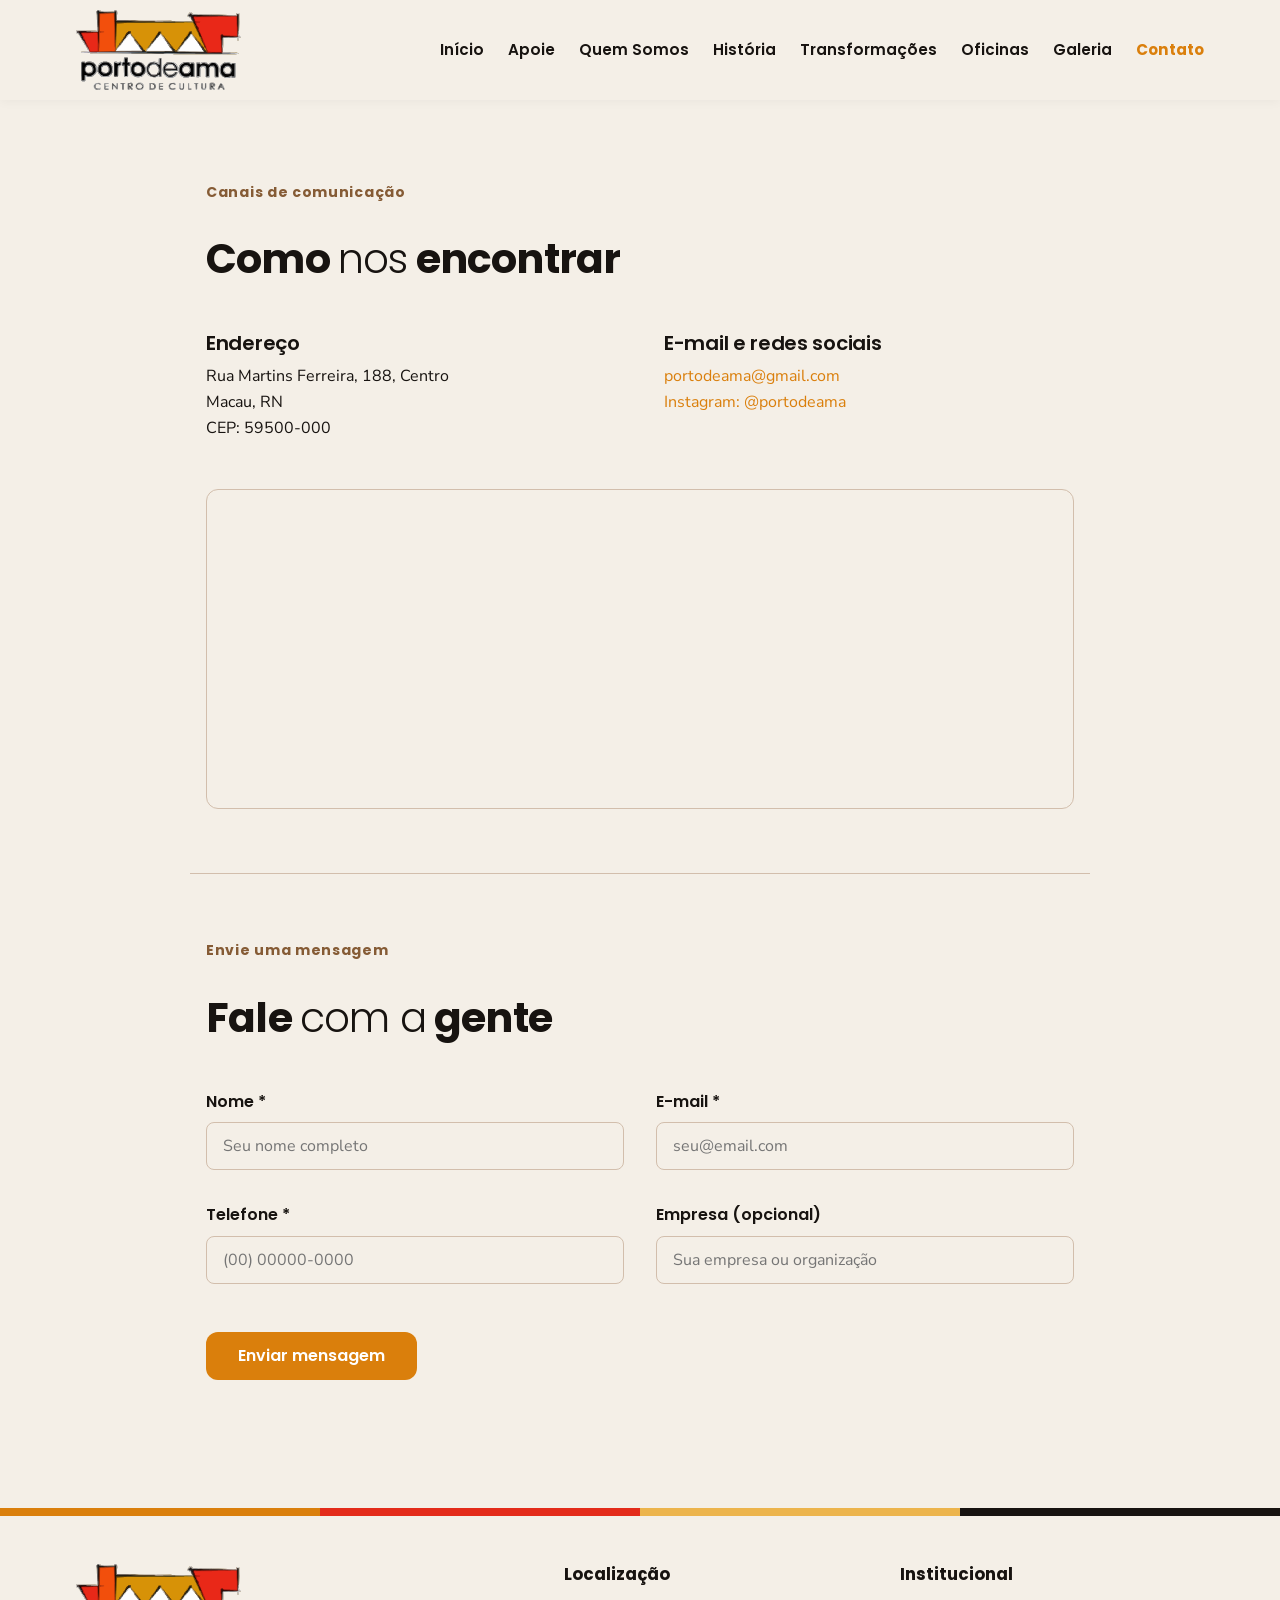
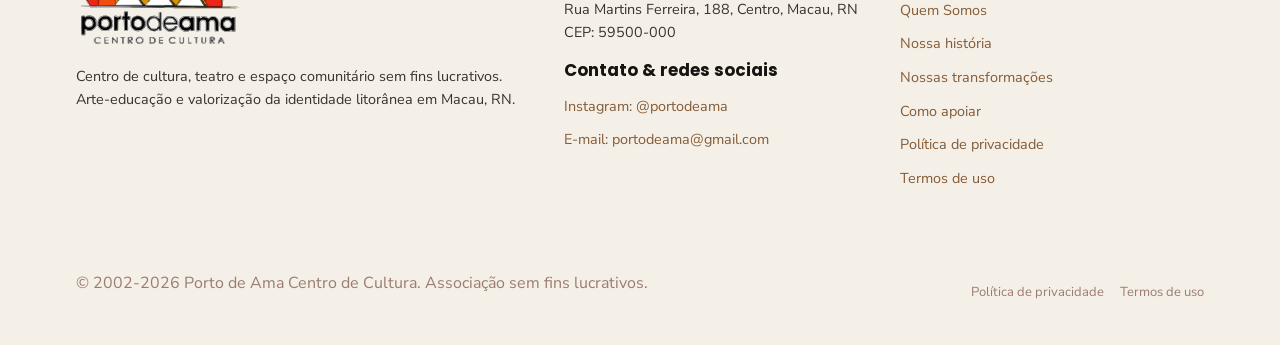
==== commit 57b40e61: "UI: Desativar temporariamente links para a página Galeria" ====
--- a/contato.html
+++ b/contato.html
@@ -103,7 +103,7 @@
           <li><a href="./historia.html" class="nav-link">História</a></li>
           <li><a href="./transformacoes.html" class="nav-link">Transformações</a></li>
           <li><a href="./oficinas.html" class="nav-link">Oficinas</a></li>
-          <li><a href="./galeria.html" class="nav-link">Galeria</a></li>
+          <li><a href="javascript:void(0);" class="nav-link">Galeria</a></li>
           <li><a href="./contato.html" class="nav-link nav-link-highlight">Contato</a></li>
         </ul>
       </nav>
@@ -139,7 +139,7 @@
 
         <div style="border-radius: 12px; overflow: hidden; border: 1px solid var(--areia); height: 320px;">
           <iframe 
-            src="https://maps.google.com/maps?q=Rua%20Martins%20Ferreira,%20188,%20Centro,%20Macau,%20RN&t=&z=16&ie=UTF8&iwloc=&output=embed" 
+            src="https://maps.google.com/maps?width=100%25&amp;height=600&amp;hl=pt-BR&amp;q=Porto%20de%20Ama%20Centro%20de%20Cultura%20Macau+(Porto%20de%20Ama)&amp;t=&amp;z=16&amp;ie=UTF8&amp;iwloc=B&amp;output=embed" 
             title="Localização do Porto de Ama Centro de Cultura no mapa"
             width="100%" 
             height="100%" 
--- a/design-tokens.css
+++ b/design-tokens.css
@@ -126,6 +126,7 @@
 html {
   font-size: 100%;
   scroll-behavior: smooth;
+  overflow-x: hidden;
 }
 
 body {
@@ -137,6 +138,7 @@
   line-height: var(--lh-body);
   -webkit-font-smoothing: antialiased;
   -moz-osx-font-smoothing: grayscale;
+  overflow-x: hidden;
 }
 
 /* --------------------------------------------------------------------------
--- a/style.css
+++ b/style.css
@@ -105,6 +105,7 @@
   justify-content: center;
   transition: background-color 0.6s cubic-bezier(0.2, 0.9, 0.3, 1), opacity 0.6s ease;
   will-change: background-color, opacity;
+  touch-action: none;
 }
 
 .intro-overlay.is-completing {
